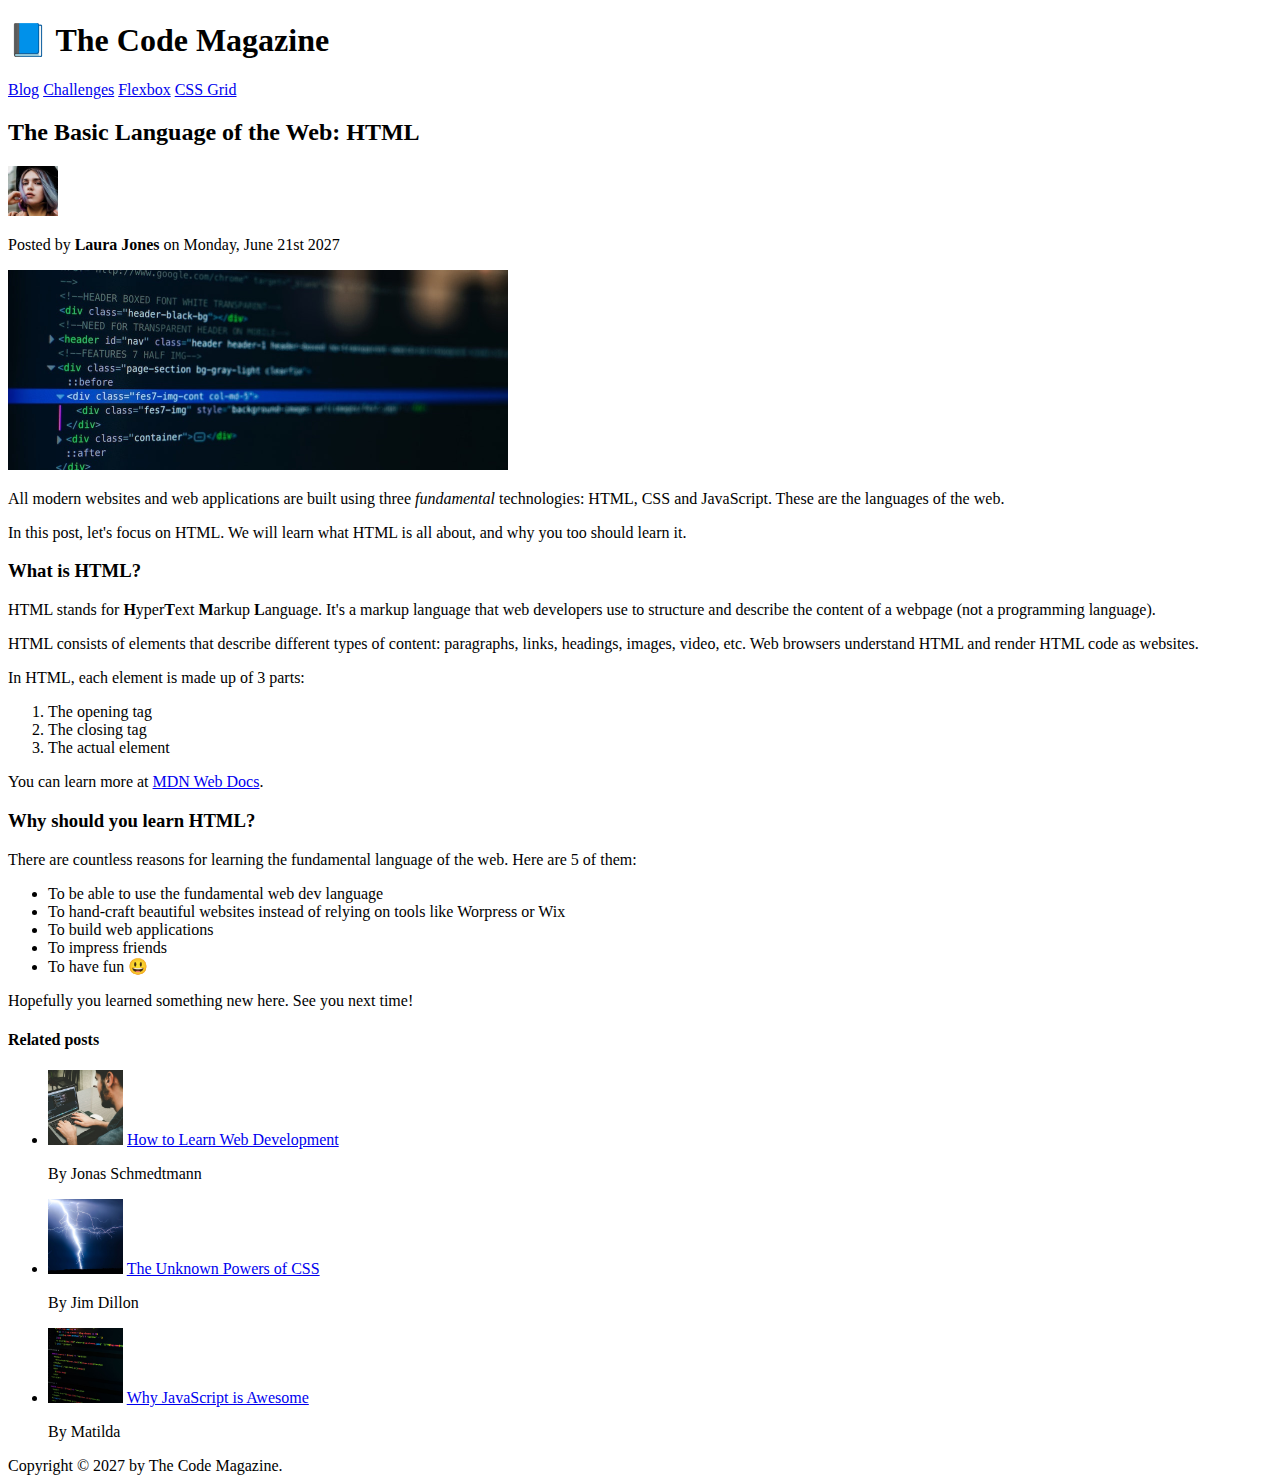
==== html-css-course-master/starter/03-CSS-Fundamentals/index.html @ 42be3b58 "added staring files" ====
<!DOCTYPE html>
<html lang="en">
  <head>
    <meta charset="UTF-8" />
    <title>The Basic Language of the Web: HTML</title>
  </head>

  <body>
    <!--
    <h1>The Basic Language of the Web: HTML</h1>
    <h2>The Basic Language of the Web: HTML</h2>
    <h3>The Basic Language of the Web: HTML</h3>
    <h4>The Basic Language of the Web: HTML</h4>
    <h5>The Basic Language of the Web: HTML</h5>
    <h6>The Basic Language of the Web: HTML</h6>
    -->

    <header>
      <h1>📘 The Code Magazine</h1>

      <nav>
        <a href="blog.html">Blog</a>
        <a href="#">Challenges</a>
        <a href="#">Flexbox</a>
        <a href="#">CSS Grid</a>
      </nav>
    </header>

    <article>
      <header>
        <h2>The Basic Language of the Web: HTML</h2>

        <img
          src="img/laura-jones.jpg"
          alt="Headshot of Laura Jones"
          height="50"
          width="50"
        />

        <p>Posted by <strong>Laura Jones</strong> on Monday, June 21st 2027</p>

        <img
          src="img/post-img.jpg"
          alt="HTML code on a screen"
          width="500"
          height="200"
        />
      </header>

      <p>
        All modern websites and web applications are built using three
        <em>fundamental</em>
        technologies: HTML, CSS and JavaScript. These are the languages of the
        web.
      </p>

      <p>
        In this post, let's focus on HTML. We will learn what HTML is all about,
        and why you too should learn it.
      </p>

      <h3>What is HTML?</h3>
      <p>
        HTML stands for <strong>H</strong>yper<strong>T</strong>ext
        <strong>M</strong>arkup <strong>L</strong>anguage. It's a markup
        language that web developers use to structure and describe the content
        of a webpage (not a programming language).
      </p>
      <p>
        HTML consists of elements that describe different types of content:
        paragraphs, links, headings, images, video, etc. Web browsers understand
        HTML and render HTML code as websites.
      </p>
      <p>In HTML, each element is made up of 3 parts:</p>

      <ol>
        <li>The opening tag</li>
        <li>The closing tag</li>
        <li>The actual element</li>
      </ol>

      <p>
        You can learn more at
        <a
          href="https://developer.mozilla.org/en-US/docs/Web/HTML"
          target="_blank"
          >MDN Web Docs</a
        >.
      </p>

      <h3>Why should you learn HTML?</h3>

      <p>
        There are countless reasons for learning the fundamental language of the
        web. Here are 5 of them:
      </p>

      <ul>
        <li>To be able to use the fundamental web dev language</li>
        <li>
          To hand-craft beautiful websites instead of relying on tools like
          Worpress or Wix
        </li>
        <li>To build web applications</li>
        <li>To impress friends</li>
        <li>To have fun 😃</li>
      </ul>

      <p>Hopefully you learned something new here. See you next time!</p>
    </article>

    <aside>
      <h4>Related posts</h4>

      <ul>
        <li>
          <img
            src="img/related-1.jpg"
            alt="Person programming"
            width="75"
            width="75"
          />
          <a href="#">How to Learn Web Development</a>
          <p>By Jonas Schmedtmann</p>
        </li>
        <li>
          <img src="img/related-2.jpg" alt="Lightning" width="75" heigth="75" />
          <a href="#">The Unknown Powers of CSS</a>
          <p>By Jim Dillon</p>
        </li>
        <li>
          <img
            src="img/related-3.jpg"
            alt="JavaScript code on a screen"
            width="75"
            height="75"
          />
          <a href="#">Why JavaScript is Awesome</a>
          <p>By Matilda</p>
        </li>
      </ul>
    </aside>

    <footer>Copyright &copy; 2027 by The Code Magazine.</footer>
  </body>
</html>
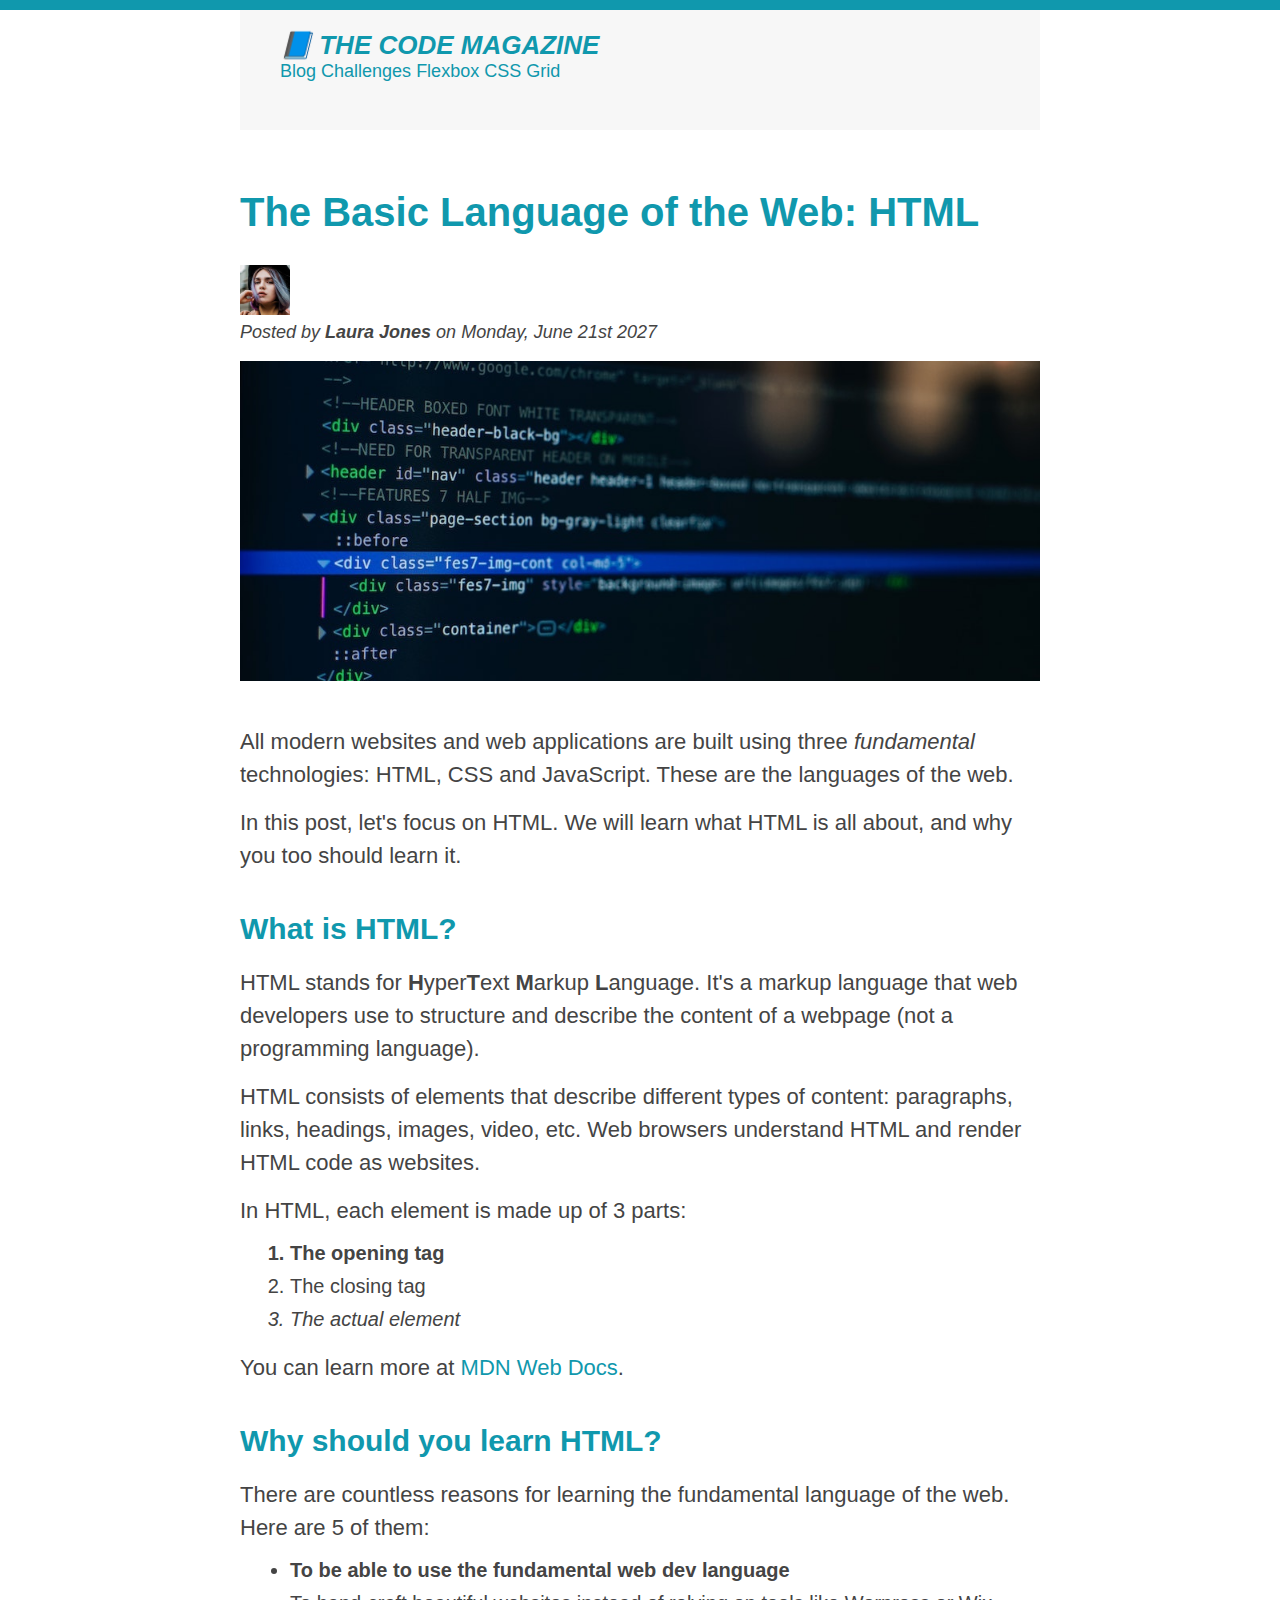
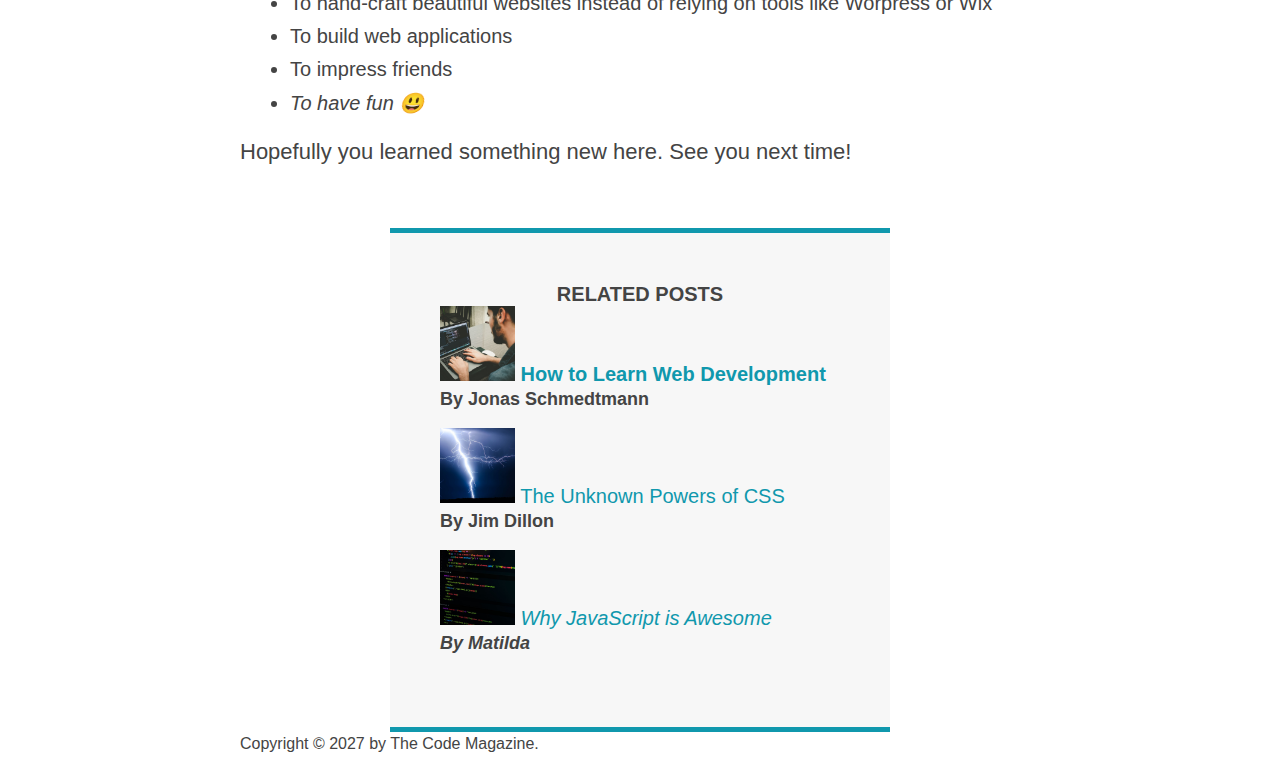
==== commit 1954b67d: "added exercise" ====
--- a/html-css-course-master/starter/03-CSS-Fundamentals/index.html
+++ b/html-css-course-master/starter/03-CSS-Fundamentals/index.html
@@ -3,6 +3,7 @@
   <head>
     <meta charset="UTF-8" />
     <title>The Basic Language of the Web: HTML</title>
+    <link rel="stylesheet" href="./style.css" />
   </head>
 
   <body>
@@ -14,133 +15,144 @@
     <h5>The Basic Language of the Web: HTML</h5>
     <h6>The Basic Language of the Web: HTML</h6>
     -->
+    <div class="container">
+      <header class="main-header">
+        <h1>📘 The Code Magazine</h1>
 
-    <header>
-      <h1>📘 The Code Magazine</h1>
-
-      <nav>
-        <a href="blog.html">Blog</a>
-        <a href="#">Challenges</a>
-        <a href="#">Flexbox</a>
-        <a href="#">CSS Grid</a>
-      </nav>
-    </header>
-
-    <article>
-      <header>
-        <h2>The Basic Language of the Web: HTML</h2>
-
-        <img
-          src="img/laura-jones.jpg"
-          alt="Headshot of Laura Jones"
-          height="50"
-          width="50"
-        />
-
-        <p>Posted by <strong>Laura Jones</strong> on Monday, June 21st 2027</p>
-
-        <img
-          src="img/post-img.jpg"
-          alt="HTML code on a screen"
-          width="500"
-          height="200"
-        />
+        <nav>
+          <a href="blog.html">Blog</a>
+          <a href="#">Challenges</a>
+          <a href="#">Flexbox</a>
+          <a href="#">CSS Grid</a>
+        </nav>
       </header>
 
-      <p>
-        All modern websites and web applications are built using three
-        <em>fundamental</em>
-        technologies: HTML, CSS and JavaScript. These are the languages of the
-        web.
-      </p>
+      <article>
+        <header class="post-header">
+          <h2>The Basic Language of the Web: HTML</h2>
 
-      <p>
-        In this post, let's focus on HTML. We will learn what HTML is all about,
-        and why you too should learn it.
-      </p>
+          <img
+            src="img/laura-jones.jpg"
+            alt="Headshot of Laura Jones"
+            height="50"
+            width="50"
+          />
 
-      <h3>What is HTML?</h3>
-      <p>
-        HTML stands for <strong>H</strong>yper<strong>T</strong>ext
-        <strong>M</strong>arkup <strong>L</strong>anguage. It's a markup
-        language that web developers use to structure and describe the content
-        of a webpage (not a programming language).
-      </p>
-      <p>
-        HTML consists of elements that describe different types of content:
-        paragraphs, links, headings, images, video, etc. Web browsers understand
-        HTML and render HTML code as websites.
-      </p>
-      <p>In HTML, each element is made up of 3 parts:</p>
+          <p id="author">
+            Posted by <strong>Laura Jones</strong> on Monday, June 21st 2027
+          </p>
 
-      <ol>
-        <li>The opening tag</li>
-        <li>The closing tag</li>
-        <li>The actual element</li>
-      </ol>
+          <img
+            src="img/post-img.jpg"
+            alt="HTML code on a screen"
+            width="500"
+            height="200"
+            class="post-img"
+          />
+        </header>
 
-      <p>
-        You can learn more at
-        <a
-          href="https://developer.mozilla.org/en-US/docs/Web/HTML"
-          target="_blank"
-          >MDN Web Docs</a
-        >.
-      </p>
+        <p>
+          All modern websites and web applications are built using three
+          <em>fundamental</em>
+          technologies: HTML, CSS and JavaScript. These are the languages of the
+          web.
+        </p>
 
-      <h3>Why should you learn HTML?</h3>
+        <p>
+          In this post, let's focus on HTML. We will learn what HTML is all
+          about, and why you too should learn it.
+        </p>
 
-      <p>
-        There are countless reasons for learning the fundamental language of the
-        web. Here are 5 of them:
-      </p>
+        <h3>What is HTML?</h3>
+        <p>
+          HTML stands for <strong>H</strong>yper<strong>T</strong>ext
+          <strong>M</strong>arkup <strong>L</strong>anguage. It's a markup
+          language that web developers use to structure and describe the content
+          of a webpage (not a programming language).
+        </p>
+        <p>
+          HTML consists of elements that describe different types of content:
+          paragraphs, links, headings, images, video, etc. Web browsers
+          understand HTML and render HTML code as websites.
+        </p>
+        <p>In HTML, each element is made up of 3 parts:</p>
 
-      <ul>
-        <li>To be able to use the fundamental web dev language</li>
-        <li>
-          To hand-craft beautiful websites instead of relying on tools like
-          Worpress or Wix
-        </li>
-        <li>To build web applications</li>
-        <li>To impress friends</li>
-        <li>To have fun 😃</li>
-      </ul>
+        <ol>
+          <li>The opening tag</li>
+          <li>The closing tag</li>
+          <li>The actual element</li>
+        </ol>
 
-      <p>Hopefully you learned something new here. See you next time!</p>
-    </article>
+        <p>
+          You can learn more at
+          <a
+            href="https://developer.mozilla.org/en-US/docs/Web/HTML"
+            target="_blank"
+            >MDN Web Docs</a
+          >.
+        </p>
 
-    <aside>
-      <h4>Related posts</h4>
+        <h3>Why should you learn HTML?</h3>
 
-      <ul>
-        <li>
-          <img
-            src="img/related-1.jpg"
-            alt="Person programming"
-            width="75"
-            width="75"
-          />
-          <a href="#">How to Learn Web Development</a>
-          <p>By Jonas Schmedtmann</p>
-        </li>
-        <li>
-          <img src="img/related-2.jpg" alt="Lightning" width="75" heigth="75" />
-          <a href="#">The Unknown Powers of CSS</a>
-          <p>By Jim Dillon</p>
-        </li>
-        <li>
-          <img
-            src="img/related-3.jpg"
-            alt="JavaScript code on a screen"
-            width="75"
-            height="75"
-          />
-          <a href="#">Why JavaScript is Awesome</a>
-          <p>By Matilda</p>
-        </li>
-      </ul>
-    </aside>
+        <p>
+          There are countless reasons for learning the fundamental language of
+          the web. Here are 5 of them:
+        </p>
 
-    <footer>Copyright &copy; 2027 by The Code Magazine.</footer>
+        <ul>
+          <li>To be able to use the fundamental web dev language</li>
+          <li>
+            To hand-craft beautiful websites instead of relying on tools like
+            Worpress or Wix
+          </li>
+          <li>To build web applications</li>
+          <li>To impress friends</li>
+          <li>To have fun 😃</li>
+        </ul>
+
+        <p>Hopefully you learned something new here. See you next time!</p>
+      </article>
+
+      <aside>
+        <h4>Related posts</h4>
+
+        <ul class="related">
+          <li>
+            <img
+              src="img/related-1.jpg"
+              alt="Person programming"
+              width="75"
+              width="75"
+            />
+            <a href="#">How to Learn Web Development</a>
+            <p class="related-author">By Jonas Schmedtmann</p>
+          </li>
+          <li>
+            <img
+              src="img/related-2.jpg"
+              alt="Lightning"
+              width="75"
+              heigth="75"
+            />
+            <a href="#">The Unknown Powers of CSS</a>
+            <p class="related-author">By Jim Dillon</p>
+          </li>
+          <li>
+            <img
+              src="img/related-3.jpg"
+              alt="JavaScript code on a screen"
+              width="75"
+              height="75"
+            />
+            <a href="#">Why JavaScript is Awesome</a>
+            <p class="related-author">By Matilda</p>
+          </li>
+        </ul>
+      </aside>
+
+      <footer>
+        <p id="copyright">Copyright &copy; 2027 by The Code Magazine.</p>
+      </footer>
+    </div>
   </body>
 </html>
--- a/html-css-course-master/starter/03-CSS-Fundamentals/style.css
+++ b/html-css-course-master/starter/03-CSS-Fundamentals/style.css
@@ -0,0 +1,166 @@
+* {
+  /*  border-top: 10px solid #1098ad*/
+  padding: 0;
+  margin: 0;
+}
+
+body {
+  color: #444;
+  font-family: sans-serif;
+  border-top: 10px solid #1098ad;
+}
+
+h1,
+h4 {
+  text-transform: uppercase;
+}
+
+h4,
+li {
+  font-size: 20px;
+}
+
+h1,
+h2,
+h3 {
+  color: #1098ad;
+}
+
+.container {
+  width: 800px;
+  margin: 0 auto;
+}
+
+.main-header {
+  background-color: #f7f7f7;
+  padding: 20px 40px;
+  margin-bottom: 60px;
+  height: 80px;
+}
+
+nav {
+  font-size: 18px;
+}
+
+article {
+  margin-bottom: 60px;
+}
+
+.post-header {
+  margin-bottom: 40px;
+}
+
+#author,
+.related-author {
+  font-size: 18px;
+}
+
+h1 {
+  font-size: 26px;
+  font-style: italic;
+}
+
+h2 {
+  font-size: 40px;
+  margin-bottom: 30px;
+}
+
+h3 {
+  font-size: 30px;
+  margin-bottom: 20px;
+  margin-top: 40px;
+}
+
+h4 {
+  text-align: center;
+}
+
+p {
+  font-size: 22px;
+  line-height: 1.5;
+  margin-bottom: 15px;
+}
+
+aside {
+  border-top: 5px solid #1098ad;
+  border-bottom: 5px solid #1098ad;
+  background-color: #f7f7f7;
+  padding: 50px 0;
+  width: 500px;
+  margin: 0 auto;
+}
+/* footer p {
+  font-size: 16px;
+} */
+
+/* article header p {
+  font-style: italic;
+ } */
+
+#author {
+  font-style: italic;
+}
+
+#copyright {
+  font-size: 16px;
+}
+
+.related-author {
+  font-weight: bold;
+}
+
+.related {
+  list-style: none;
+}
+
+ul,
+ol {
+  margin-left: 50px;
+  margin-bottom: 20px;
+}
+
+li {
+  margin-bottom: 10px;
+}
+
+li:first-child {
+  font-weight: bold;
+}
+
+li:last-child {
+  font-style: italic;
+  margin: 0;
+}
+
+/* li:nth-child(2) {
+  color: red;
+} */
+
+/* h1:first-child {
+  color: red;
+} */
+
+a:link {
+  color: #1098ad;
+  text-decoration: none;
+}
+
+a:visited {
+  color: #1098ad;
+}
+
+a:hover {
+  color: orangered;
+  font-weight: bold;
+  text-decoration: underline orangered;
+}
+
+a:active {
+  background-color: black;
+  font-style: italic;
+}
+
+.post-img {
+  width: 100%;
+  height: auto;
+}
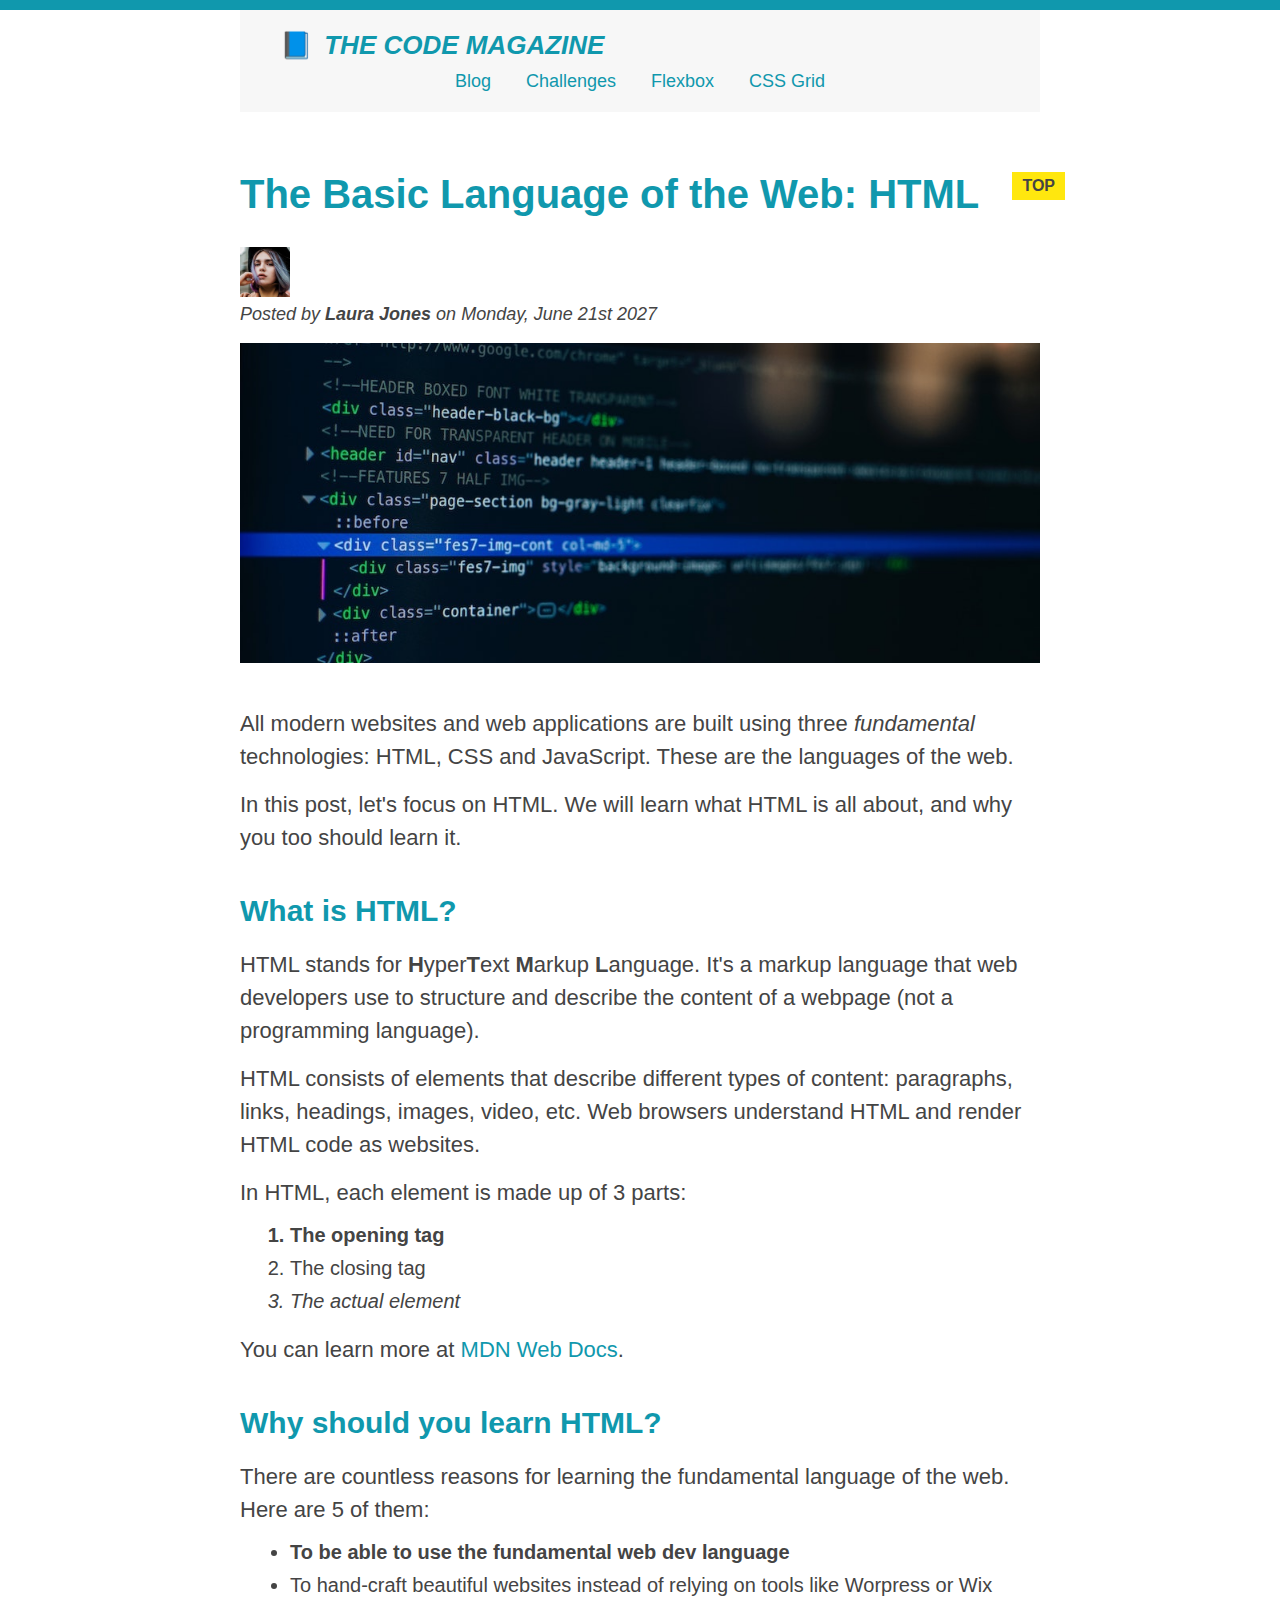
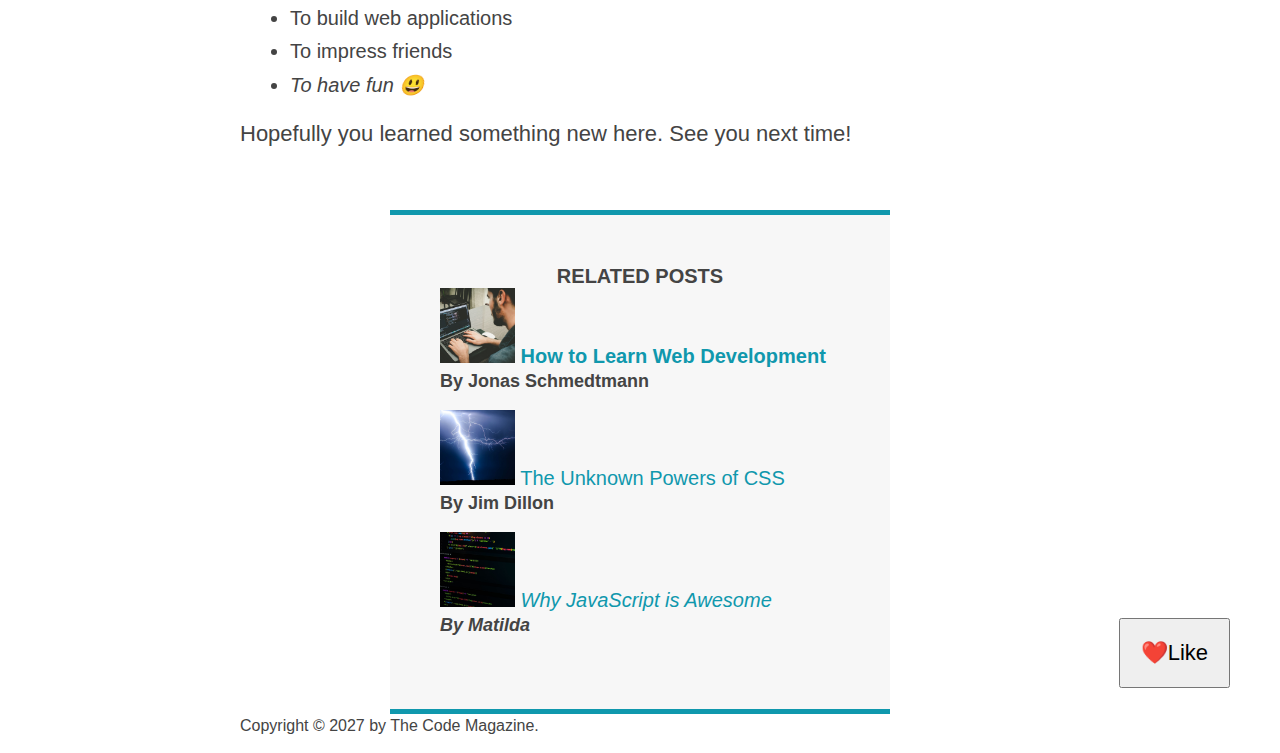
==== commit 804b59c9: "added exercise" ====
--- a/html-css-course-master/starter/03-CSS-Fundamentals/index.html
+++ b/html-css-course-master/starter/03-CSS-Fundamentals/index.html
@@ -122,7 +122,7 @@
               src="img/related-1.jpg"
               alt="Person programming"
               width="75"
-              width="75"
+              height="75"
             />
             <a href="#">How to Learn Web Development</a>
             <p class="related-author">By Jonas Schmedtmann</p>
@@ -154,5 +154,6 @@
         <p id="copyright">Copyright &copy; 2027 by The Code Magazine.</p>
       </footer>
     </div>
+    <button>❤️Like</button>
   </body>
 </html>
--- a/html-css-course-master/starter/03-CSS-Fundamentals/style.css
+++ b/html-css-course-master/starter/03-CSS-Fundamentals/style.css
@@ -8,22 +8,7 @@
   color: #444;
   font-family: sans-serif;
   border-top: 10px solid #1098ad;
-}
-
-h1,
-h4 {
-  text-transform: uppercase;
-}
-
-h4,
-li {
-  font-size: 20px;
-}
-
-h1,
-h2,
-h3 {
-  color: #1098ad;
+  position: relative;
 }
 
 .container {
@@ -35,50 +20,15 @@
   background-color: #f7f7f7;
   padding: 20px 40px;
   margin-bottom: 60px;
-  height: 80px;
 }
 
 nav {
   font-size: 18px;
+  text-align: center;
 }
 
 article {
   margin-bottom: 60px;
-}
-
-.post-header {
-  margin-bottom: 40px;
-}
-
-#author,
-.related-author {
-  font-size: 18px;
-}
-
-h1 {
-  font-size: 26px;
-  font-style: italic;
-}
-
-h2 {
-  font-size: 40px;
-  margin-bottom: 30px;
-}
-
-h3 {
-  font-size: 30px;
-  margin-bottom: 20px;
-  margin-top: 40px;
-}
-
-h4 {
-  text-align: center;
-}
-
-p {
-  font-size: 22px;
-  line-height: 1.5;
-  margin-bottom: 15px;
 }
 
 aside {
@@ -89,6 +39,59 @@
   width: 500px;
   margin: 0 auto;
 }
+
+.post-header {
+  margin-bottom: 40px;
+}
+
+#author,
+.related-author {
+  font-size: 18px;
+}
+
+h1 {
+  font-size: 26px;
+  font-style: italic;
+}
+
+h2 {
+  font-size: 40px;
+  margin-bottom: 30px;
+  position: relative;
+}
+
+h3 {
+  font-size: 30px;
+  margin-bottom: 20px;
+  margin-top: 40px;
+}
+
+h4 {
+  text-align: center;
+}
+
+h1,
+h4 {
+  text-transform: uppercase;
+}
+
+h4,
+li {
+  font-size: 20px;
+}
+
+h1,
+h2,
+h3 {
+  color: #1098ad;
+}
+
+p {
+  font-size: 22px;
+  line-height: 1.5;
+  margin-bottom: 15px;
+}
+
 /* footer p {
   font-size: 16px;
 } */
@@ -164,3 +167,45 @@
   width: 100%;
   height: auto;
 }
+
+nav a:link {
+  margin-right: 30px;
+  margin-top: 10px;
+  display: inline-block;
+}
+
+nav a:link:last-child {
+  margin-right: 0;
+}
+
+button {
+  font-size: 22px;
+  padding: 20px;
+  position: absolute;
+  cursor: pointer;
+  bottom: 50px;
+  right: 50px;
+  /* top: 50px;
+  left: 50px; */
+}
+
+h1::first-letter {
+  font-style: normal;
+  margin-right: 5px;
+}
+
+h3 + p::first-line {
+  /* color: red; */
+}
+
+h2::after {
+  content: "TOP";
+  background-color: #ffe70e;
+  font-size: 16px;
+  font-weight: bold;
+  color: #444;
+  display: inline-block;
+  padding: 5px 10px;
+  position: absolute;
+  right: -25px;
+}
